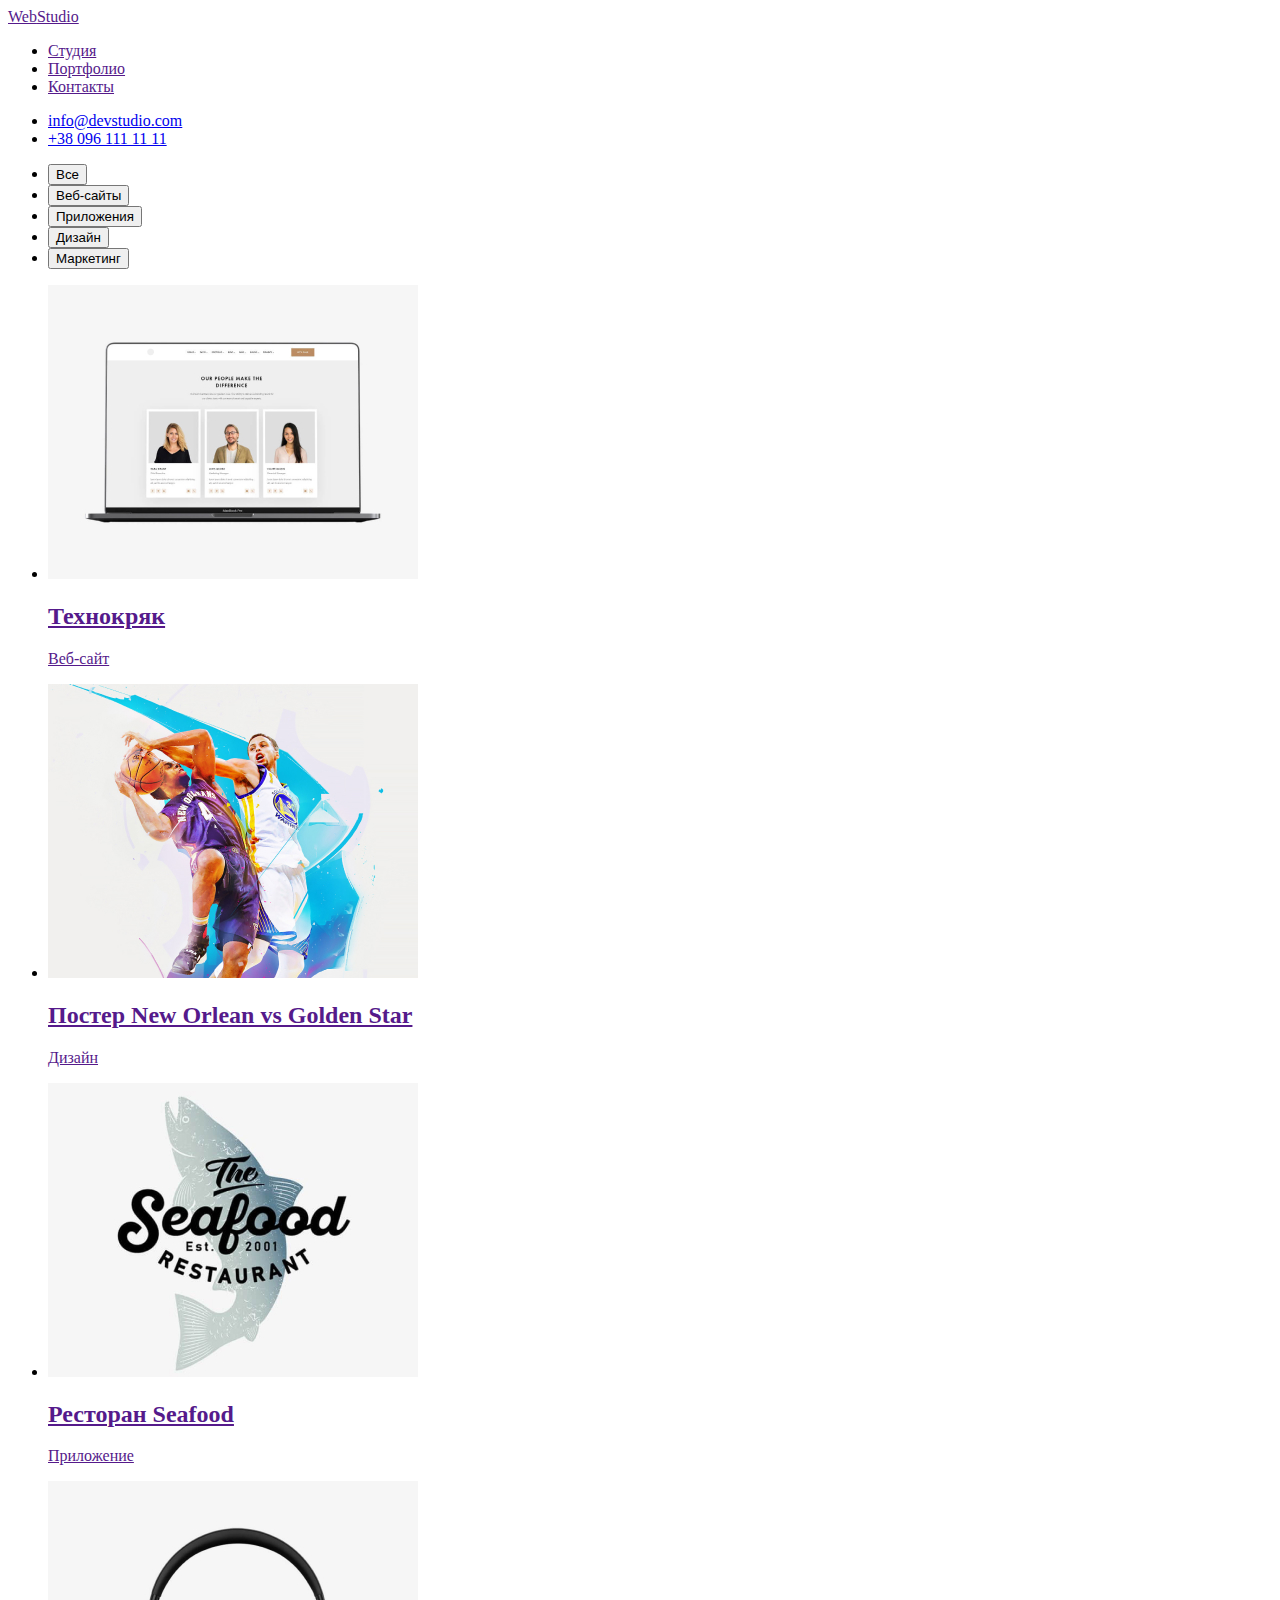
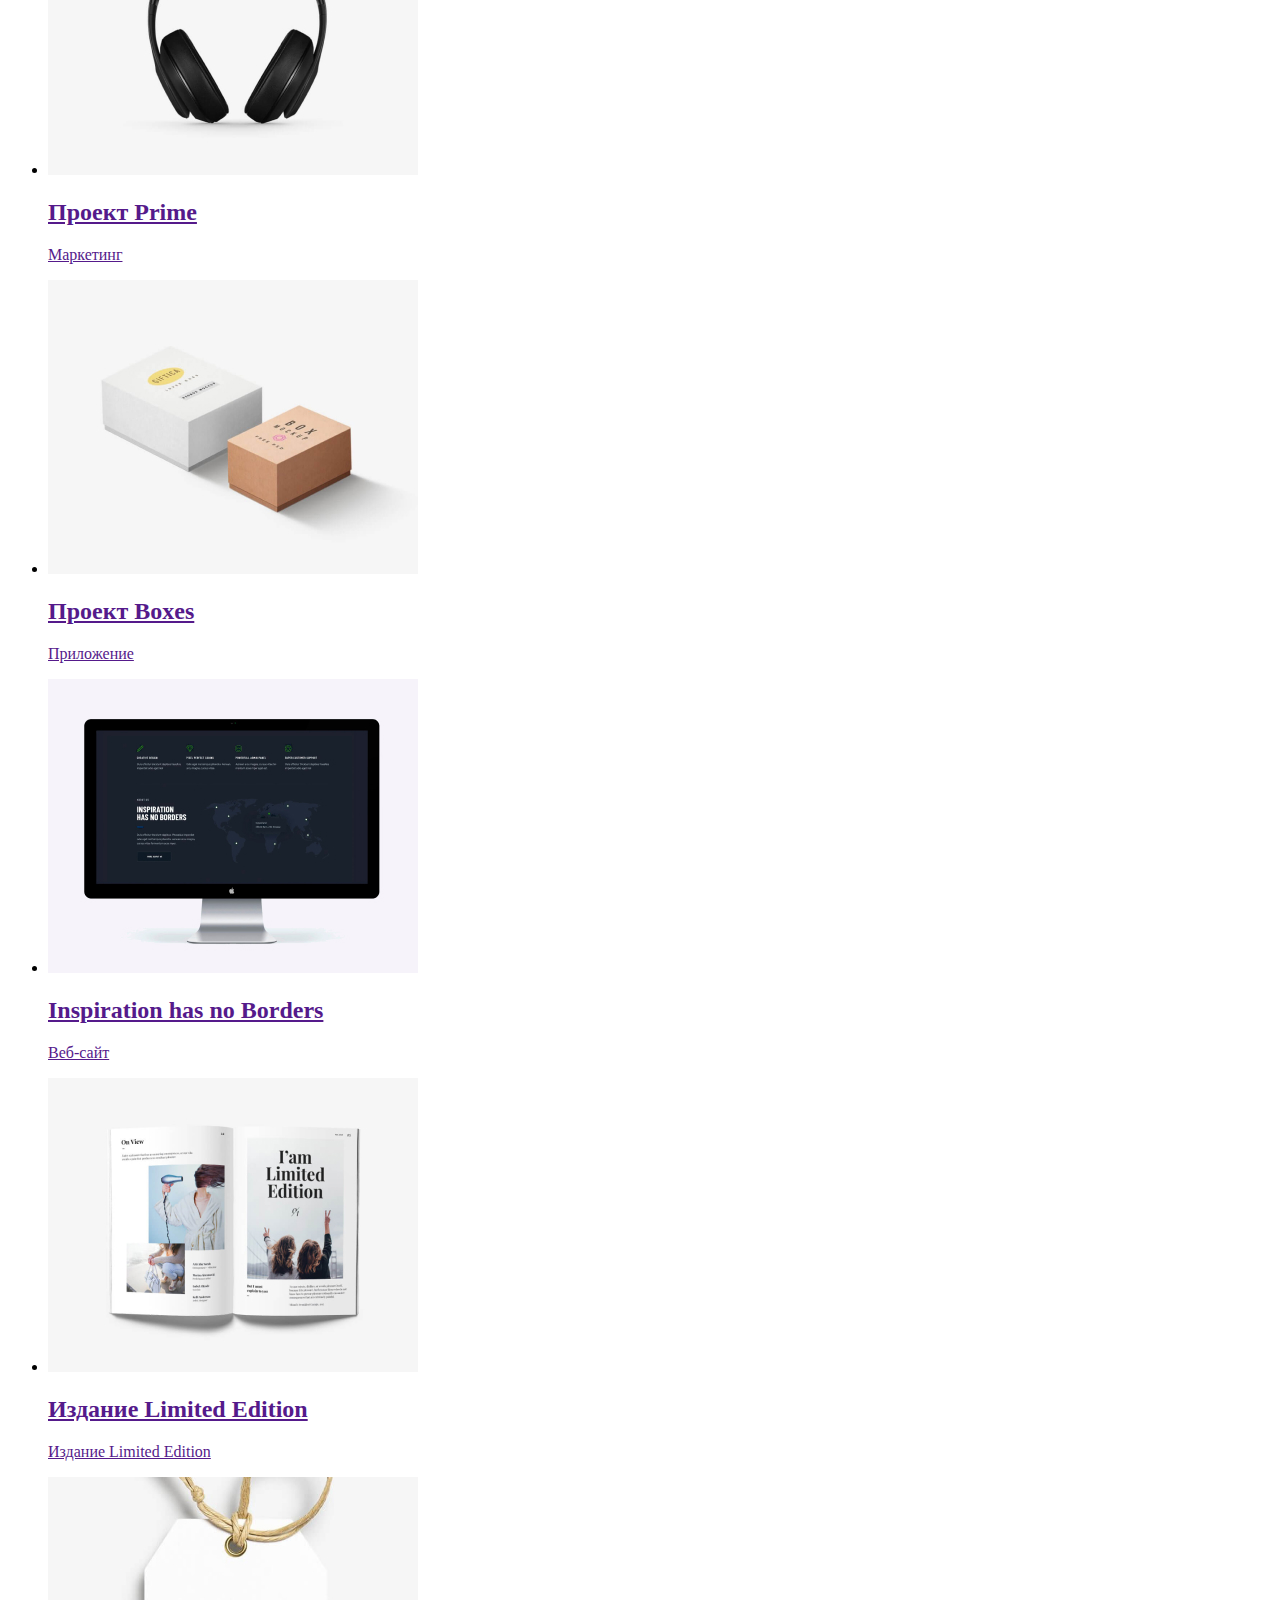
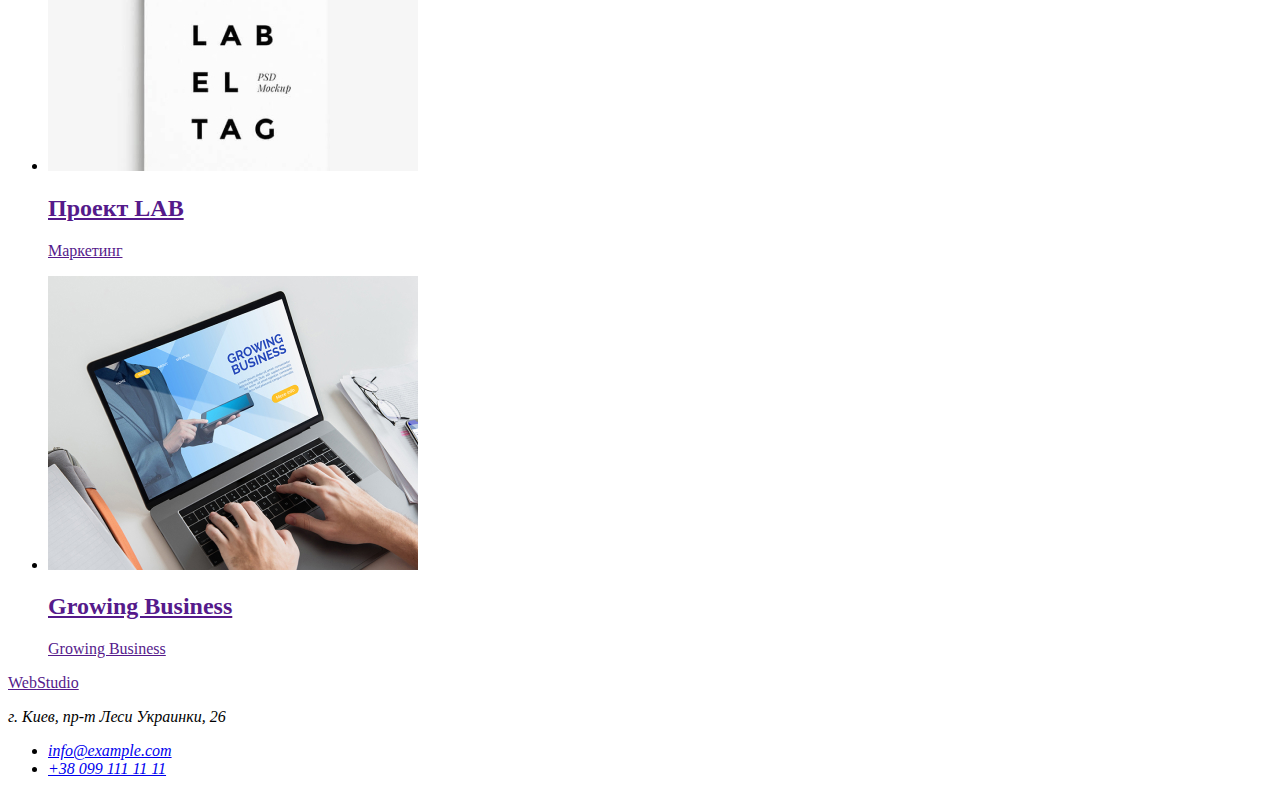
==== portfolio.html @ 9aea9449 "HW-2" ====
<!DOCTYPE html>
<html lang="en">
  <head>
    <meta charset="UTF-8" />
    <meta name="viewport" content="width=device-width, initial-scale=1.0" />
    <title>Portfolio</title>
    <link rel="stylesheet" href=".css/styles.css" />
    <link rel="stylesheet" href=".css/normalize.css" />
    <link
      href="https://fonts.googleapis.com/css2?family=Raleway:wght@700&family=Roboto:wght@400;500;700;900&display=swap"
      rel="stylesheet"
    />
  </head>
  <body>
    <header>
      <a href=""><span>Web</span>Studio</a>
      <nav>
        <ul>
          <li><a href="">Студия</a></li>
          <li><a href="">Портфолио</a></li>
          <li><a href="">Контакты</a></li>
        </ul>
      </nav>
      <ul>
        <li><a href="mailto:info@devstudio.com">info@devstudio.com</a></li>
        <li><a href="tel:+380961111111">+38 096 111 11 11</a></li>
      </ul>
    </header>
    <main>
      <section>
        <ul>
          <li><button type="button">Все</button></li>
          <li><button type="button">Веб-сайты</button></li>
          <li><button type="button">Приложения</button></li>
          <li><button type="button">Дизайн</button></li>
          <li><button type="button">Маркетинг</button></li>
        </ul>
        <ul>
          <li>
            <a href="">
              <img src="./img/1-1.jpg" alt="Пример 1" width="370" />
              <h2>Технокряк</h2>
              <p>Веб-сайт</p>
            </a>
          </li>
          <li>
            <a href="">
              <img src="./img/1-2.jpg" alt="Пример 2" width="370" />
              <h2>Постер New Orlean vs Golden Star</h2>
              <p>Дизайн</p>
            </a>
          </li>
          <li>
            <a href="">
              <img src="./img/1-3.jpg" alt="Пример 3" width="370" />
              <h2>Ресторан Seafood</h2>
              <p>Приложение</p>
            </a>
          </li>
          <li>
            <a href="">
              <img src="./img/1-4.jpg" alt="Пример 4" width="370" />
              <h2>Проект Prime</h2>
              <p>Маркетинг</p>
            </a>
          </li>
          <li>
            <a href="">
              <img src="./img/1-5.jpg" alt="Пример 5" width="370" />
              <h2>Проект Boxes</h2>
              <p>Приложение</p>
            </a>
          </li>
          <li>
            <a href="">
              <img src="./img/1-6.jpg" alt="Пример 6" width="370" />
              <h2>Inspiration has no Borders</h2>
              <p>Веб-сайт</p>
            </a>
          </li>
          <li>
            <a href="">
              <img src="./img/1-7.jpg" alt="Пример 7" width="370" />
              <h2>Издание Limited Edition</h2>
              <p>Издание Limited Edition</p>
            </a>
          </li>
          <li>
            <a href="">
              <img src="./img/1-8.jpg" alt="Пример 8" width="370" />
              <h2>Проект LAB</h2>
              <p>Маркетинг</p>
            </a>
          </li>
          <li>
            <a href="">
              <img src="./img/1-9.jpg" alt="Пример 9" width="370" />
              <h2>Growing Business</h2>
              <p>Growing Business</p>
            </a>
          </li>
        </ul>
      </section>
    </main>
    <footer>
      <a href=""><span>Web</span>Studio</a>
      <address>
        <p>г. Киев, пр-т Леси Украинки, 26</p>
        <ul>
          <li><a href="mailto:info@example.com">info@example.com</a></li>
          <li><a href="tel:+380991111111">+38 099 111 11 11</a></li>
        </ul>
      </address>
    </footer>
  </body>
</html>
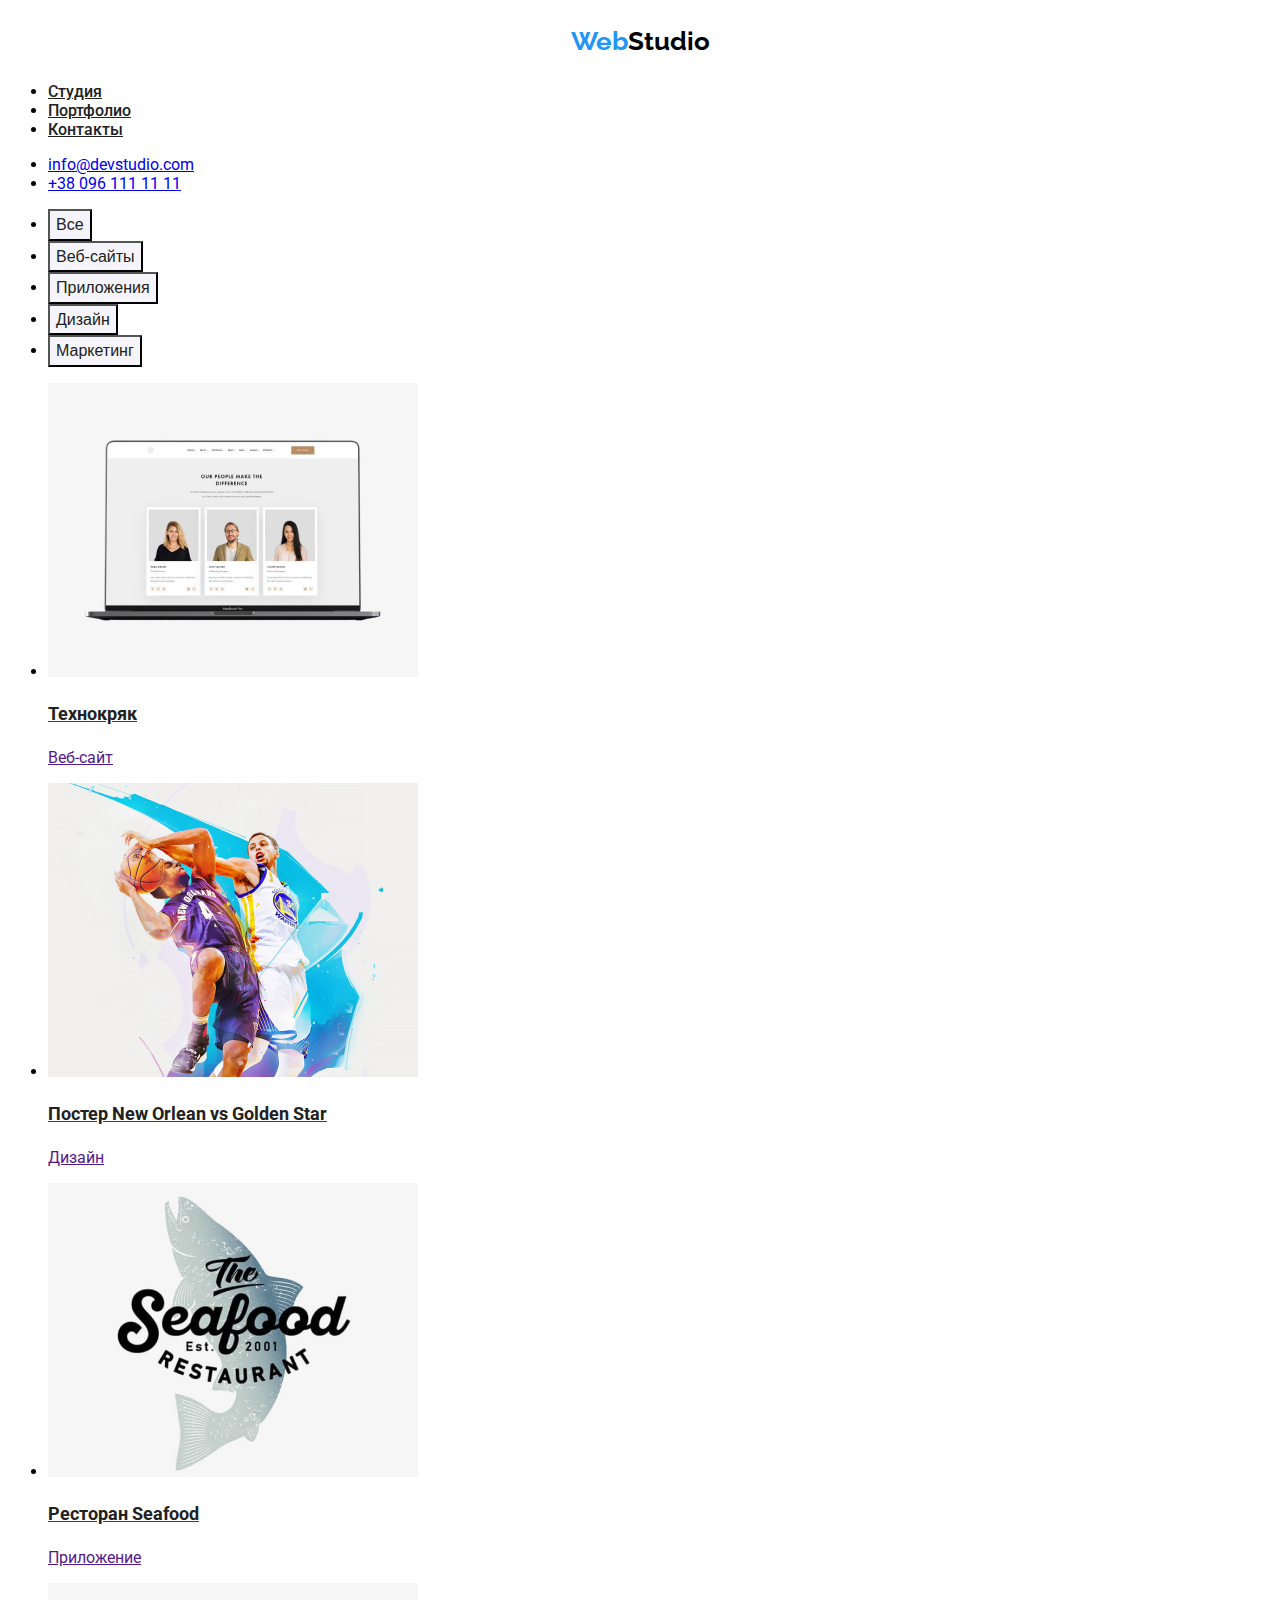
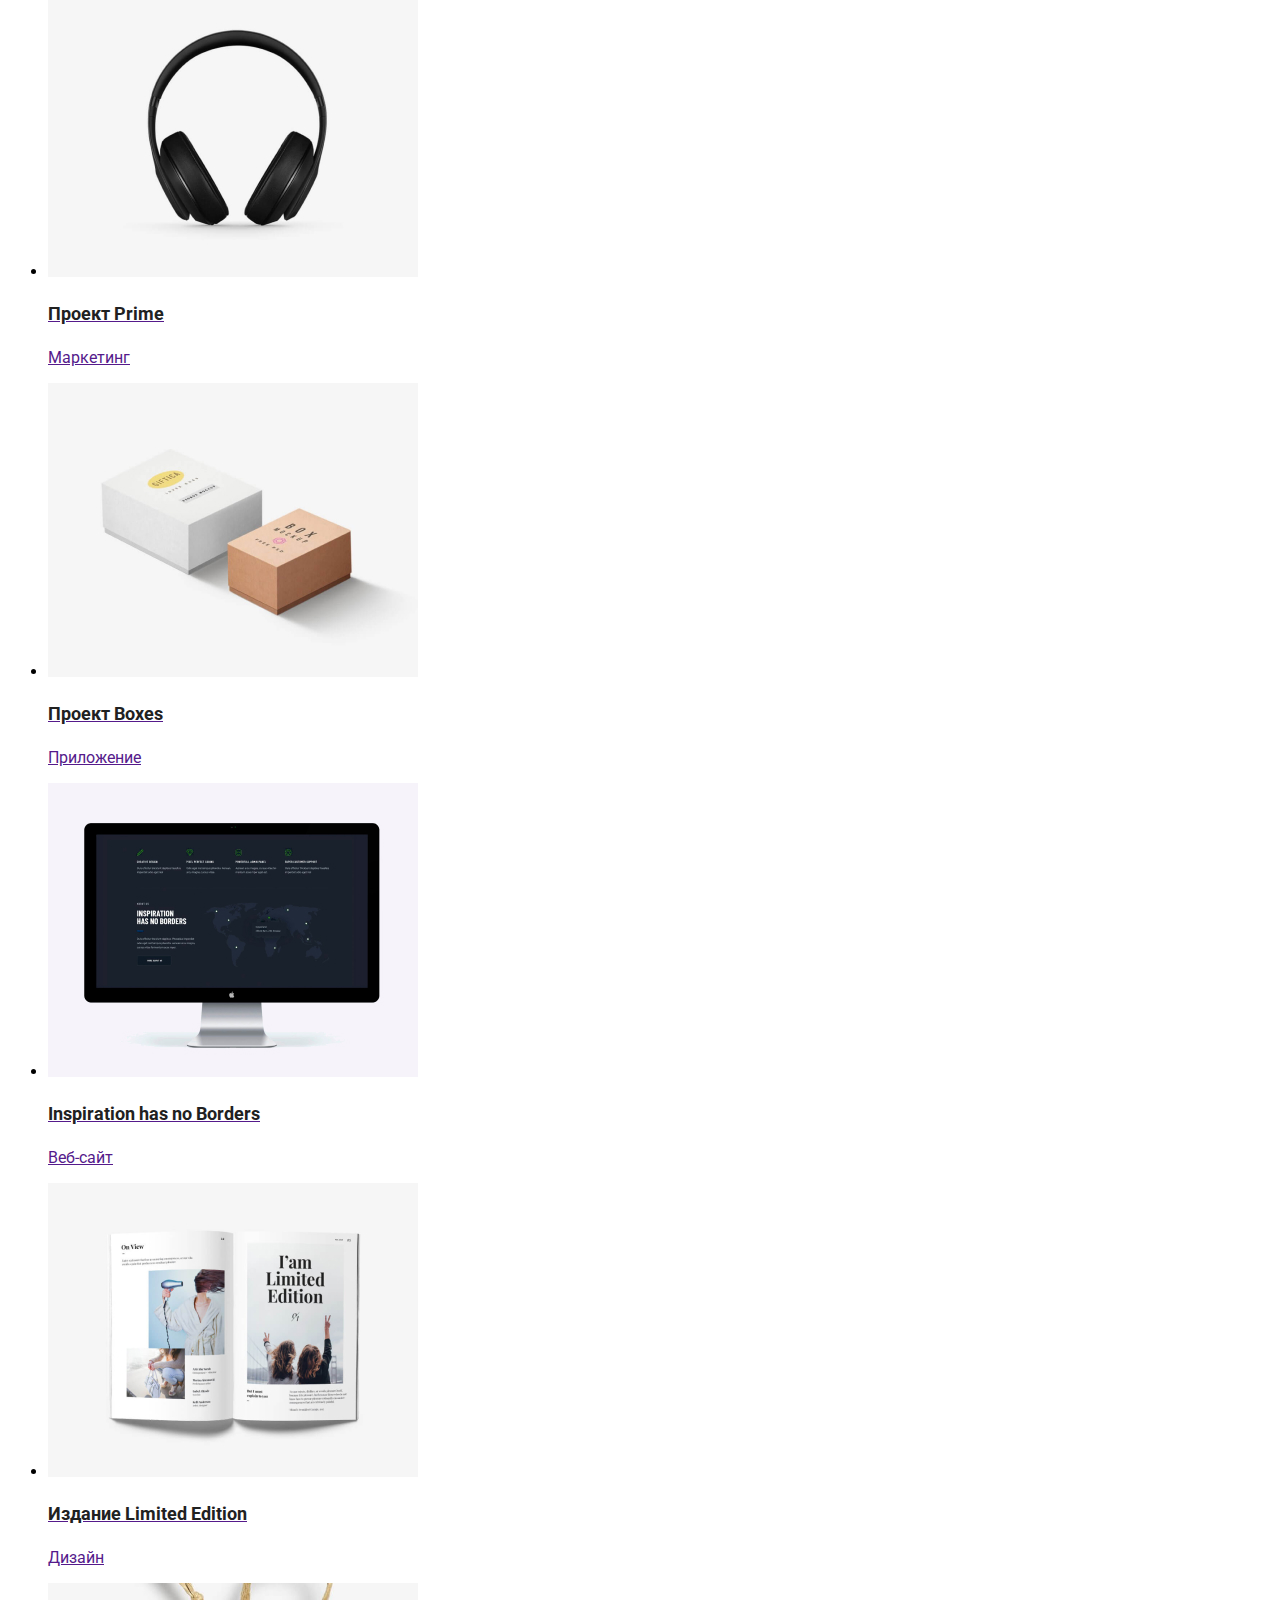
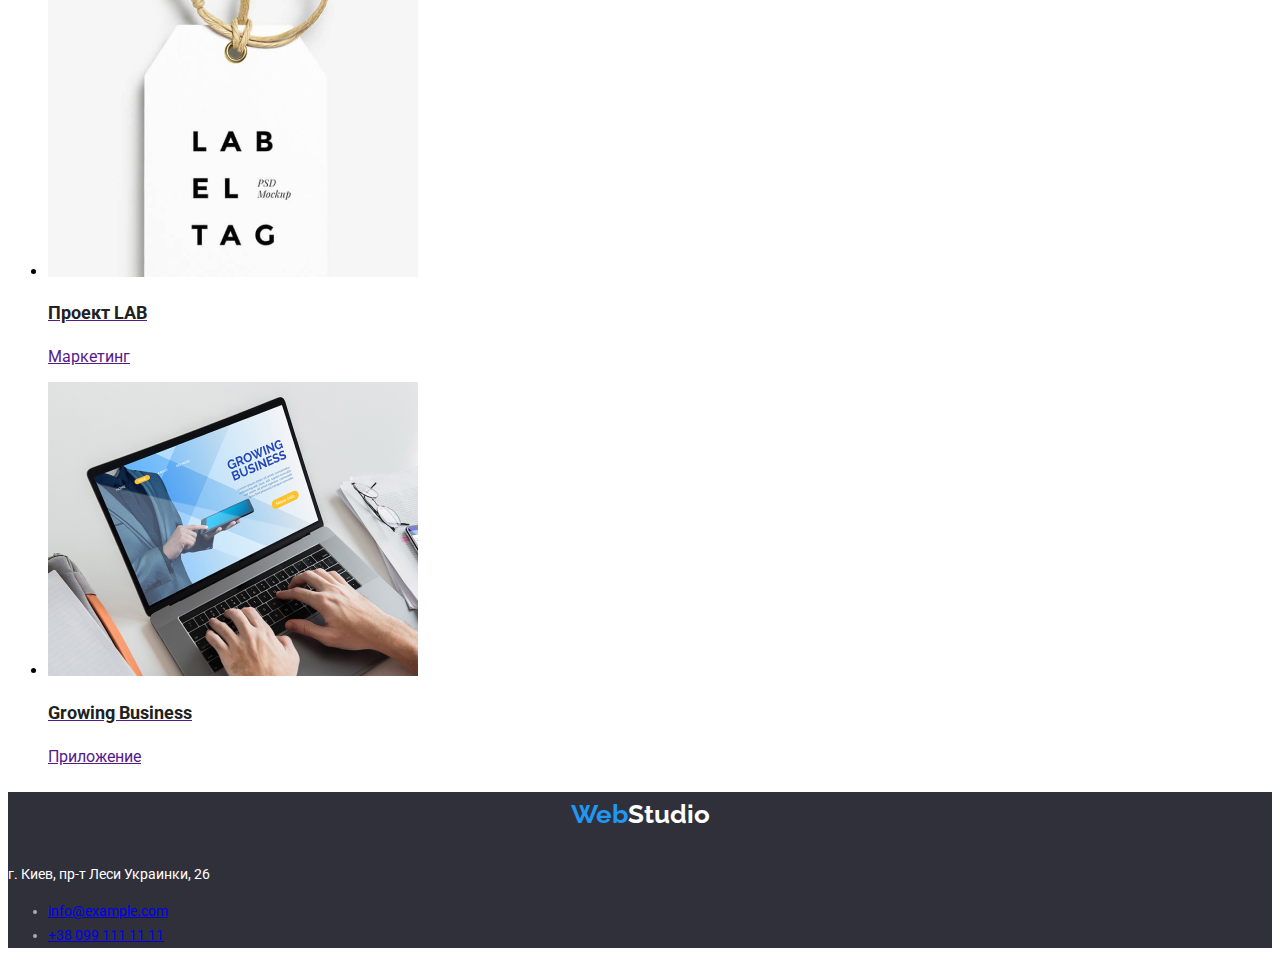
==== commit fd60720e: "ДЗ номер 2" ====
--- a/portfolio.html
+++ b/portfolio.html
@@ -4,8 +4,8 @@
     <meta charset="UTF-8" />
     <meta name="viewport" content="width=device-width, initial-scale=1.0" />
     <title>Portfolio</title>
-    <link rel="stylesheet" href=".css/styles.css" />
-    <link rel="stylesheet" href=".css/normalize.css" />
+    <link rel="stylesheet" href="css/styles.css" />
+    <link rel="stylesheet" href="css/normalize.css" />
     <link
       href="https://fonts.googleapis.com/css2?family=Raleway:wght@700&family=Roboto:wght@400;500;700;900&display=swap"
       rel="stylesheet"
@@ -13,102 +13,120 @@
   </head>
   <body>
     <header>
-      <a href=""><span>Web</span>Studio</a>
-      <nav>
-        <ul>
-          <li><a href="">Студия</a></li>
-          <li><a href="">Портфолио</a></li>
-          <li><a href="">Контакты</a></li>
+      <p class="logo">
+        <span class="blue">Web</span><span class="studio">Studio</span>
+      </p>
+      <nav class="five-hudred">
+        <ul class="current">
+          <li><a href="./index.html" class="link-current">Студия</a></li>
+          <li><a href="./index.html" class="link-current">Портфолио</a></li>
+          <li><a href="./index.html" class="link-current">Контакты</a></li>
         </ul>
       </nav>
-      <ul>
-        <li><a href="mailto:info@devstudio.com">info@devstudio.com</a></li>
-        <li><a href="tel:+380961111111">+38 096 111 11 11</a></li>
+      <ul class="current">
+        <li>
+          <a href="mailto:info@devstudio.com" class="link current"
+            >info@devstudio.com</a
+          >
+        </li>
+        <li>
+          <a href="tel:+380961111111" class="link current">+38 096 111 11 11</a>
+        </li>
       </ul>
     </header>
     <main>
       <section>
-        <ul>
-          <li><button type="button">Все</button></li>
-          <li><button type="button">Веб-сайты</button></li>
-          <li><button type="button">Приложения</button></li>
-          <li><button type="button">Дизайн</button></li>
-          <li><button type="button">Маркетинг</button></li>
+        <ul class="five-hudred">
+          <li><button type="button" class="button">Все</button></li>
+          <li><button type="button" class="button">Веб-сайты</button></li>
+          <li><button type="button" class="button">Приложения</button></li>
+          <li><button type="button" class="button">Дизайн</button></li>
+          <li><button type="button" class="button">Маркетинг</button></li>
         </ul>
-        <ul>
+        <ul class="application">
           <li>
-            <a href="">
+            <a href="" class="link-current">
               <img src="./img/1-1.jpg" alt="Пример 1" width="370" />
-              <h2>Технокряк</h2>
+              <h2 class="portfolio-title">Технокряк</h2>
               <p>Веб-сайт</p>
             </a>
           </li>
           <li>
-            <a href="">
+            <a href="" class="link-current">
               <img src="./img/1-2.jpg" alt="Пример 2" width="370" />
-              <h2>Постер New Orlean vs Golden Star</h2>
+              <h2 class="portfolio-title">Постер New Orlean vs Golden Star</h2>
               <p>Дизайн</p>
             </a>
           </li>
           <li>
-            <a href="">
+            <a href="" class="link-current">
               <img src="./img/1-3.jpg" alt="Пример 3" width="370" />
-              <h2>Ресторан Seafood</h2>
+              <h2 class="portfolio-title">Ресторан Seafood</h2>
               <p>Приложение</p>
             </a>
           </li>
           <li>
-            <a href="">
+            <a href="" class="link-current">
               <img src="./img/1-4.jpg" alt="Пример 4" width="370" />
-              <h2>Проект Prime</h2>
+              <h2 class="portfolio-title">Проект Prime</h2>
               <p>Маркетинг</p>
             </a>
           </li>
           <li>
-            <a href="">
+            <a href="" class="link-current">
               <img src="./img/1-5.jpg" alt="Пример 5" width="370" />
-              <h2>Проект Boxes</h2>
+              <h2 class="portfolio-title">Проект Boxes</h2>
               <p>Приложение</p>
             </a>
           </li>
           <li>
-            <a href="">
+            <a href="" class="link-current">
               <img src="./img/1-6.jpg" alt="Пример 6" width="370" />
-              <h2>Inspiration has no Borders</h2>
+              <h2 class="portfolio-title">Inspiration has no Borders</h2>
               <p>Веб-сайт</p>
             </a>
           </li>
           <li>
-            <a href="">
+            <a href="" class="link-current">
               <img src="./img/1-7.jpg" alt="Пример 7" width="370" />
-              <h2>Издание Limited Edition</h2>
-              <p>Издание Limited Edition</p>
+              <h2 class="portfolio-title">Издание Limited Edition</h2>
+              <p>Дизайн</p>
             </a>
           </li>
           <li>
-            <a href="">
+            <a href="" class="link-current">
               <img src="./img/1-8.jpg" alt="Пример 8" width="370" />
-              <h2>Проект LAB</h2>
+              <h2 class="portfolio-title">Проект LAB</h2>
               <p>Маркетинг</p>
             </a>
           </li>
           <li>
-            <a href="">
+            <a href="" class="link-current">
               <img src="./img/1-9.jpg" alt="Пример 9" width="370" />
-              <h2>Growing Business</h2>
-              <p>Growing Business</p>
+              <h2 class="portfolio-title">Growing Business</h2>
+              <p>Приложение</p>
             </a>
           </li>
         </ul>
       </section>
     </main>
     <footer>
-      <a href=""><span>Web</span>Studio</a>
+      <p class="logo">
+        <span class="blue">Web</span><span class="studio-bottom">Studio</span>
+      </p>
       <address>
-        <p>г. Киев, пр-т Леси Украинки, 26</p>
-        <ul>
-          <li><a href="mailto:info@example.com">info@example.com</a></li>
-          <li><a href="tel:+380991111111">+38 099 111 11 11</a></li>
+        <p class="adress">г. Киев, пр-т Леси Украинки, 26</p>
+        <ul class="contacts">
+          <li>
+            <a href="mailto:info@example.com" class="link-current"
+              >info@example.com</a
+            >
+          </li>
+          <li>
+            <a href="tel:+380991111111" class="link-current"
+              >+38 099 111 11 11</a
+            >
+          </li>
         </ul>
       </address>
     </footer>
--- a/css/styles.css
+++ b/css/styles.css
@@ -0,0 +1,171 @@
+:root {
+  --background-color-white: #ffffff;
+  --background-color-grey: #2f303a;
+  --text-color-blue: #2196f3;
+  --text-color-black: #212121;
+  --text-color-grey: #757575;
+  --text-color-white: #ffffff;
+   
+  --text-color-white-op60: rgba(255, 255, 255, 0.6);
+  --button-background-grey: #f5f4fa;
+  --button-background-blue: #2196f3;
+}
+
+body {
+  font-family: "Roboto", sans-serif;
+}
+
+header {
+  background-color: var(--background-color-white);
+}
+
+.title {
+  background-color: var(--background-color-grey);
+}
+.order {
+  background-color: var(--button-background-blue);
+}
+
+.team {
+  background-color: var(--button-background-grey);
+}
+
+footer {
+  background-color: var(--background-color-grey);
+
+  font-size: 14px;
+  font-style: normal;
+  font-weight: 400;
+  line-height: 1.7;
+}
+
+.button {
+  background-color: var(--button-background-grey);
+ font-size: 16px;
+ font-style: normal;
+ font-weight: 500;
+ line-height: 1.6;
+ text-align: center;
+ color: var(--text-color-black);
+
+}
+.logo {
+  font-family: "Raleway", sans-serif;
+  font-weight: 700;
+  Font style: Bold;
+  font-size: 26px;
+  Line height: 1.2;
+  text-align: center;
+}
+.top{
+    color: var(--text-color-black);
+}
+.bottom{
+    color: var(--text-color-white);
+}
+.five-hudred{
+
+ Font style: Medium;
+ font-weight: 500;
+ Font size: 16px;
+ Line height: 1.6;
+ 
+}
+.buisness{
+ font-family: Roboto;
+ font-weight: 900;
+ font-style: normal;
+ font-weight: 900;
+ line-height: 1.4;
+ text-align: center;
+ color: var(--text-color-white);
+
+}
+.order{
+ font-size: 16px;
+ font-style: normal;
+ font-weight: 700;
+ line-height: 1.9;
+ text-align: center;
+}
+.advantages{
+font-size: 14px;
+font-style: normal;
+font-weight: 700;
+line-height: 1.2;
+text-align: left;
+}
+.advantages-explanation{
+ font-size: 14px;
+ font-style: normal;
+ font-weight: 400;
+ line-height: 1.7;
+ text-align: left;
+ color: var(--text-color-grey);
+
+}
+.secondary-header{
+ font-size: 36px;
+ font-style: normal;
+ font-weight: 700;
+ line-height: 1.2;
+ text-align: center;
+}
+.staff{
+ font-size: 16px;
+ font-style: normal;
+ font-weight: 500;
+ line-height: 1.2;
+ text-align: center;
+
+}
+.jobs{
+font-size: 16px;
+font-style: normal;
+font-weight: 400;
+line-height: 1.2;
+text-align: center;
+color: var(--text-color-grey);
+}
+.adress{
+ font-size: 14px;
+ font-style: normal;
+ font-weight: 400;
+ line-height: 1.7;
+ text-align: left;
+ color: var(--text-color-white)
+}
+.contacts{
+ font-size: 14px;
+ font-style: normal;
+ font-weight: 400;
+ line-height: 1.7;
+ text-align: left;
+ color: var(--text-color-white-op60);
+}
+.portfolio-title{
+font-size: 18px;
+font-style: normal;
+font-weight: 700;
+line-height: 2;
+text-align: left;
+color: var(--text-color-black);
+}
+.blue{
+    color: var(--text-color-blue);
+}
+.studio-bottom{
+    color: var(--text-color-white);
+}
+.link-current.current{
+    color: var(--text-color-grey);
+}
+.current .link-current{
+    color: var(--text-color-black);
+}
+.link-current:hover{
+    color: var(--text-color-blue);
+}
+.application:focus{
+ color: var(--text-color-black);
+}